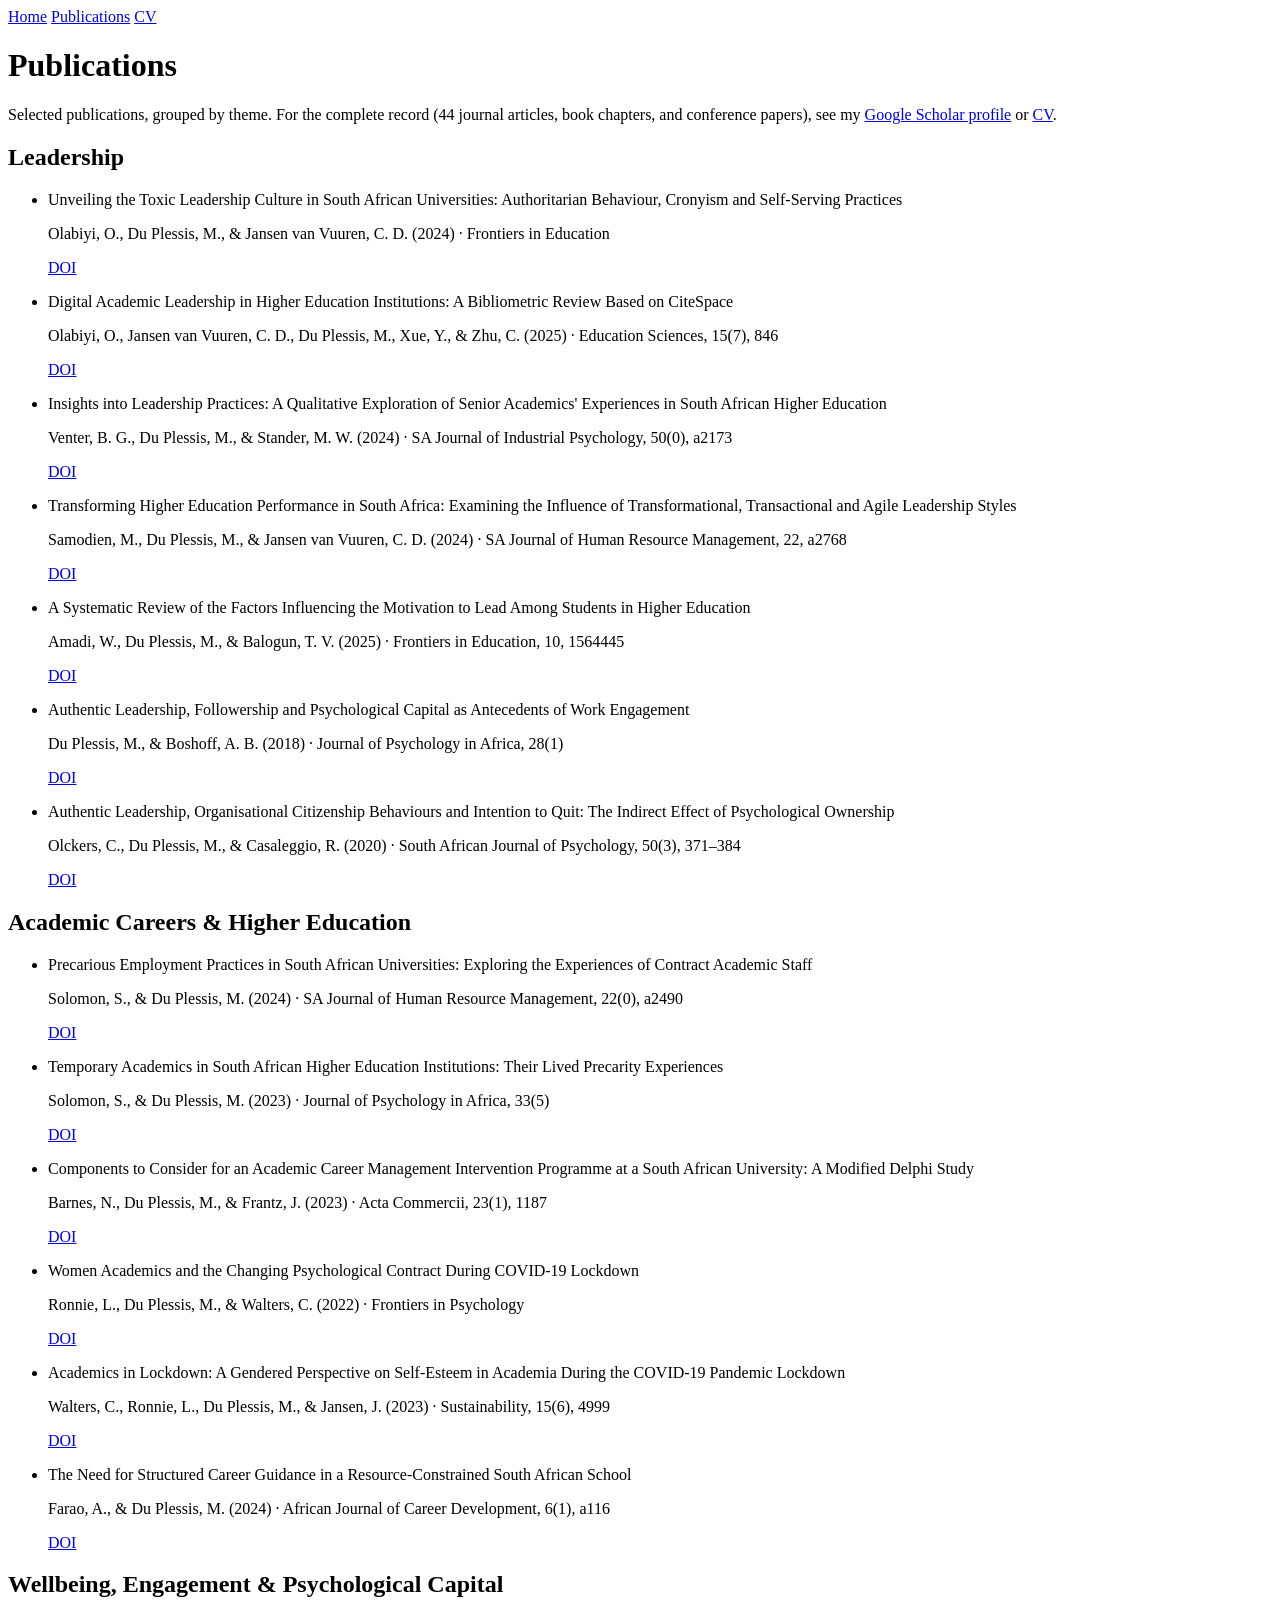
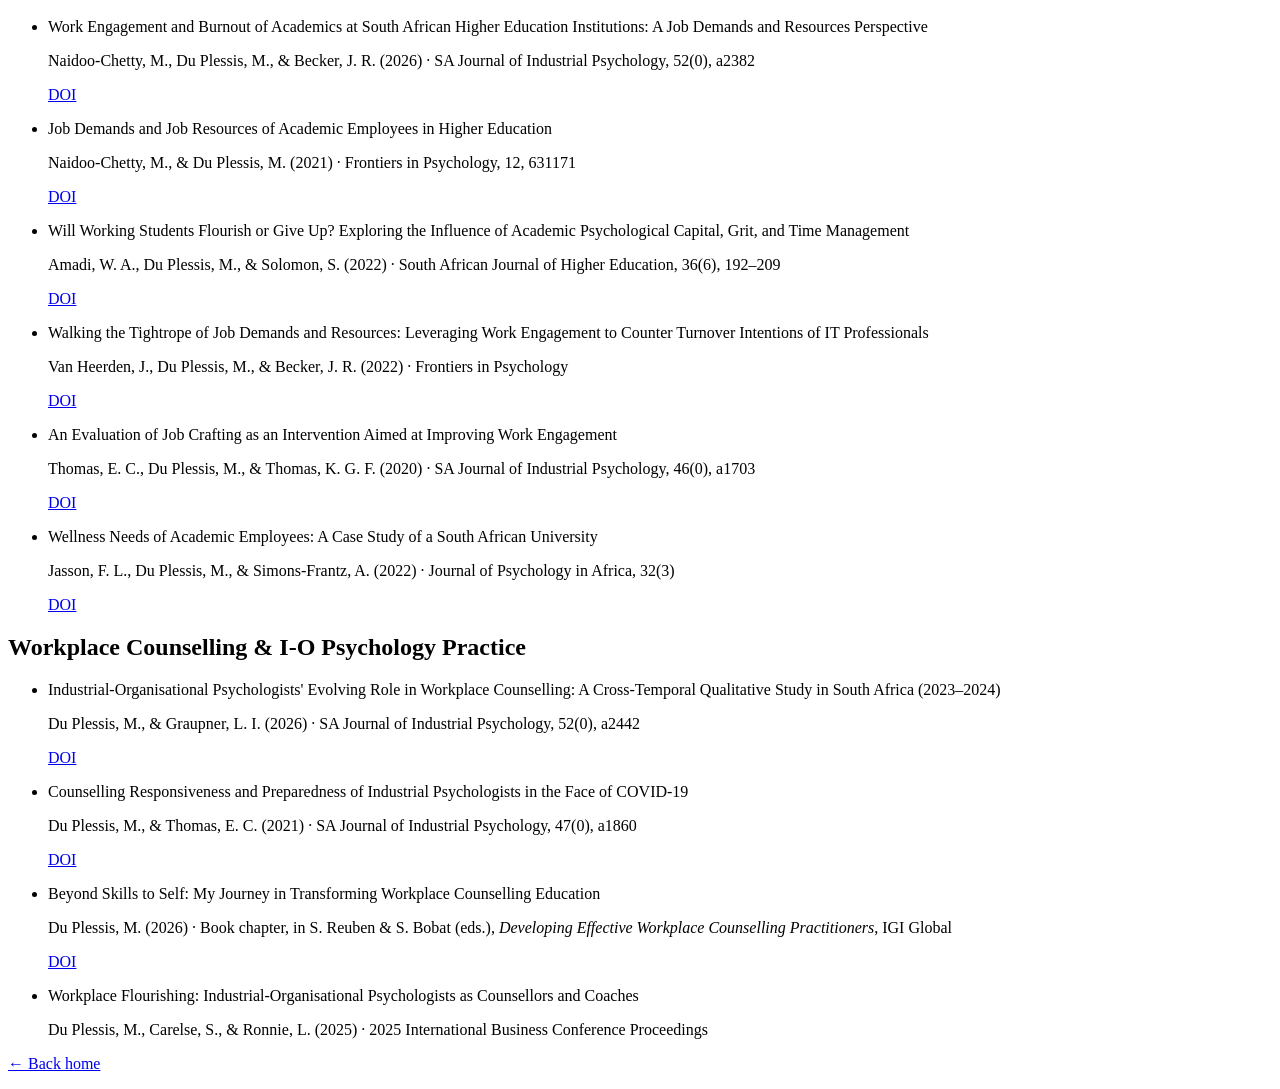
==== publications.html @ 3ef70282 "Initial site" ====
<!DOCTYPE html>
<html lang="en">
<head>
<meta charset="UTF-8">
<meta name="viewport" content="width=device-width, initial-scale=1.0">
<title>Publications — Marieta du Plessis</title>
<meta name="description" content="Selected publications by Marieta du Plessis, grouped by research theme: leadership, academic careers, wellbeing, and workplace counselling.">
<link rel="stylesheet" href="assets/style.css">
</head>
<body>

<header class="site-nav">
  <a href="index.html">Home</a>
  <a href="publications.html" class="active">Publications</a>
  <a href="cv/cv.pdf">CV</a>
</header>

<main>
  <h1>Publications</h1>
  <p>Selected publications, grouped by theme. For the complete record (44 journal
  articles, book chapters, and conference papers), see my
  <a href="https://scholar.google.com/citations?user=EgEWal4AAAAJ&amp;hl=en" target="_blank" rel="noopener">Google Scholar profile</a>
  or <a href="cv/cv.pdf">CV</a>.</p>

  <h2>Leadership</h2>
  <ul class="pub-list">
    <li>
      <p class="pub-title">Unveiling the Toxic Leadership Culture in South African Universities: Authoritarian Behaviour, Cronyism and Self-Serving Practices</p>
      <p class="pub-meta">Olabiyi, O., Du Plessis, M., &amp; Jansen van Vuuren, C. D. (2024) · Frontiers in Education</p>
      <p class="pub-links"><a href="https://doi.org/10.3389/feduc.2024.1446935" target="_blank" rel="noopener">DOI</a></p>
    </li>
    <li>
      <p class="pub-title">Digital Academic Leadership in Higher Education Institutions: A Bibliometric Review Based on CiteSpace</p>
      <p class="pub-meta">Olabiyi, O., Jansen van Vuuren, C. D., Du Plessis, M., Xue, Y., &amp; Zhu, C. (2025) · Education Sciences, 15(7), 846</p>
      <p class="pub-links"><a href="https://doi.org/10.3390/educsci15070846" target="_blank" rel="noopener">DOI</a></p>
    </li>
    <li>
      <p class="pub-title">Insights into Leadership Practices: A Qualitative Exploration of Senior Academics' Experiences in South African Higher Education</p>
      <p class="pub-meta">Venter, B. G., Du Plessis, M., &amp; Stander, M. W. (2024) · SA Journal of Industrial Psychology, 50(0), a2173</p>
      <p class="pub-links"><a href="https://doi.org/10.4102/sajip.v50i0.2173" target="_blank" rel="noopener">DOI</a></p>
    </li>
    <li>
      <p class="pub-title">Transforming Higher Education Performance in South Africa: Examining the Influence of Transformational, Transactional and Agile Leadership Styles</p>
      <p class="pub-meta">Samodien, M., Du Plessis, M., &amp; Jansen van Vuuren, C. D. (2024) · SA Journal of Human Resource Management, 22, a2768</p>
      <p class="pub-links"><a href="https://doi.org/10.4102/sajhrm.v22i0.2768" target="_blank" rel="noopener">DOI</a></p>
    </li>
    <li>
      <p class="pub-title">A Systematic Review of the Factors Influencing the Motivation to Lead Among Students in Higher Education</p>
      <p class="pub-meta">Amadi, W., Du Plessis, M., &amp; Balogun, T. V. (2025) · Frontiers in Education, 10, 1564445</p>
      <p class="pub-links"><a href="https://doi.org/10.3389/feduc.2025.1564445" target="_blank" rel="noopener">DOI</a></p>
    </li>
    <li>
      <p class="pub-title">Authentic Leadership, Followership and Psychological Capital as Antecedents of Work Engagement</p>
      <p class="pub-meta">Du Plessis, M., &amp; Boshoff, A. B. (2018) · Journal of Psychology in Africa, 28(1)</p>
      <p class="pub-links"><a href="http://dx.doi.org/10.1080/14330237.2018.1438832" target="_blank" rel="noopener">DOI</a></p>
    </li>
    <li>
      <p class="pub-title">Authentic Leadership, Organisational Citizenship Behaviours and Intention to Quit: The Indirect Effect of Psychological Ownership</p>
      <p class="pub-meta">Olckers, C., Du Plessis, M., &amp; Casaleggio, R. (2020) · South African Journal of Psychology, 50(3), 371–384</p>
      <p class="pub-links"><a href="https://doi.org/10.1177/0081246319891658" target="_blank" rel="noopener">DOI</a></p>
    </li>
  </ul>

  <h2>Academic Careers &amp; Higher Education</h2>
  <ul class="pub-list">
    <li>
      <p class="pub-title">Precarious Employment Practices in South African Universities: Exploring the Experiences of Contract Academic Staff</p>
      <p class="pub-meta">Solomon, S., &amp; Du Plessis, M. (2024) · SA Journal of Human Resource Management, 22(0), a2490</p>
      <p class="pub-links"><a href="https://doi.org/10.4102/sajhrm.v22i0.2490" target="_blank" rel="noopener">DOI</a></p>
    </li>
    <li>
      <p class="pub-title">Temporary Academics in South African Higher Education Institutions: Their Lived Precarity Experiences</p>
      <p class="pub-meta">Solomon, S., &amp; Du Plessis, M. (2023) · Journal of Psychology in Africa, 33(5)</p>
      <p class="pub-links"><a href="https://doi.org/10.1080/14330237.2023.2258001" target="_blank" rel="noopener">DOI</a></p>
    </li>
    <li>
      <p class="pub-title">Components to Consider for an Academic Career Management Intervention Programme at a South African University: A Modified Delphi Study</p>
      <p class="pub-meta">Barnes, N., Du Plessis, M., &amp; Frantz, J. (2023) · Acta Commercii, 23(1), 1187</p>
      <p class="pub-links"><a href="https://doi.org/10.4102/ac.v23i1.1187" target="_blank" rel="noopener">DOI</a></p>
    </li>
    <li>
      <p class="pub-title">Women Academics and the Changing Psychological Contract During COVID-19 Lockdown</p>
      <p class="pub-meta">Ronnie, L., Du Plessis, M., &amp; Walters, C. (2022) · Frontiers in Psychology</p>
      <p class="pub-links"><a href="https://doi.org/10.3389/fpsyg.2022.940953" target="_blank" rel="noopener">DOI</a></p>
    </li>
    <li>
      <p class="pub-title">Academics in Lockdown: A Gendered Perspective on Self-Esteem in Academia During the COVID-19 Pandemic Lockdown</p>
      <p class="pub-meta">Walters, C., Ronnie, L., Du Plessis, M., &amp; Jansen, J. (2023) · Sustainability, 15(6), 4999</p>
      <p class="pub-links"><a href="https://doi.org/10.3390/su15064999" target="_blank" rel="noopener">DOI</a></p>
    </li>
    <li>
      <p class="pub-title">The Need for Structured Career Guidance in a Resource-Constrained South African School</p>
      <p class="pub-meta">Farao, A., &amp; Du Plessis, M. (2024) · African Journal of Career Development, 6(1), a116</p>
      <p class="pub-links"><a href="https://doi.org/10.4102/ajcd.v6i1.116" target="_blank" rel="noopener">DOI</a></p>
    </li>
  </ul>

  <h2>Wellbeing, Engagement &amp; Psychological Capital</h2>
  <ul class="pub-list">
    <li>
      <p class="pub-title">Work Engagement and Burnout of Academics at South African Higher Education Institutions: A Job Demands and Resources Perspective</p>
      <p class="pub-meta">Naidoo-Chetty, M., Du Plessis, M., &amp; Becker, J. R. (2026) · SA Journal of Industrial Psychology, 52(0), a2382</p>
      <p class="pub-links"><a href="https://doi.org/10.4102/sajip.v52i0.2382" target="_blank" rel="noopener">DOI</a></p>
    </li>
    <li>
      <p class="pub-title">Job Demands and Job Resources of Academic Employees in Higher Education</p>
      <p class="pub-meta">Naidoo-Chetty, M., &amp; Du Plessis, M. (2021) · Frontiers in Psychology, 12, 631171</p>
      <p class="pub-links"><a href="https://doi.org/10.3389/fpsyg.2021.631171" target="_blank" rel="noopener">DOI</a></p>
    </li>
    <li>
      <p class="pub-title">Will Working Students Flourish or Give Up? Exploring the Influence of Academic Psychological Capital, Grit, and Time Management</p>
      <p class="pub-meta">Amadi, W. A., Du Plessis, M., &amp; Solomon, S. (2022) · South African Journal of Higher Education, 36(6), 192–209</p>
      <p class="pub-links"><a href="https://doi.org/10.20853/36-6-4486" target="_blank" rel="noopener">DOI</a></p>
    </li>
    <li>
      <p class="pub-title">Walking the Tightrope of Job Demands and Resources: Leveraging Work Engagement to Counter Turnover Intentions of IT Professionals</p>
      <p class="pub-meta">Van Heerden, J., Du Plessis, M., &amp; Becker, J. R. (2022) · Frontiers in Psychology</p>
      <p class="pub-links"><a href="https://doi.org/10.3389/fpsyg.2022.660308" target="_blank" rel="noopener">DOI</a></p>
    </li>
    <li>
      <p class="pub-title">An Evaluation of Job Crafting as an Intervention Aimed at Improving Work Engagement</p>
      <p class="pub-meta">Thomas, E. C., Du Plessis, M., &amp; Thomas, K. G. F. (2020) · SA Journal of Industrial Psychology, 46(0), a1703</p>
      <p class="pub-links"><a href="https://doi.org/10.4102/sajip.v46i0.1703" target="_blank" rel="noopener">DOI</a></p>
    </li>
    <li>
      <p class="pub-title">Wellness Needs of Academic Employees: A Case Study of a South African University</p>
      <p class="pub-meta">Jasson, F. L., Du Plessis, M., &amp; Simons-Frantz, A. (2022) · Journal of Psychology in Africa, 32(3)</p>
      <p class="pub-links"><a href="https://doi.org/10.1080/14330237.2022.2031628" target="_blank" rel="noopener">DOI</a></p>
    </li>
  </ul>

  <h2>Workplace Counselling &amp; I-O Psychology Practice</h2>
  <ul class="pub-list">
    <li>
      <p class="pub-title">Industrial-Organisational Psychologists' Evolving Role in Workplace Counselling: A Cross-Temporal Qualitative Study in South Africa (2023–2024)</p>
      <p class="pub-meta">Du Plessis, M., &amp; Graupner, L. I. (2026) · SA Journal of Industrial Psychology, 52(0), a2442</p>
      <p class="pub-links"><a href="https://doi.org/10.4102/sajip.v5210.2442" target="_blank" rel="noopener">DOI</a></p>
    </li>
    <li>
      <p class="pub-title">Counselling Responsiveness and Preparedness of Industrial Psychologists in the Face of COVID-19</p>
      <p class="pub-meta">Du Plessis, M., &amp; Thomas, E. C. (2021) · SA Journal of Industrial Psychology, 47(0), a1860</p>
      <p class="pub-links"><a href="https://doi.org/10.4102/sajip.v47i0.1860" target="_blank" rel="noopener">DOI</a></p>
    </li>
    <li>
      <p class="pub-title">Beyond Skills to Self: My Journey in Transforming Workplace Counselling Education</p>
      <p class="pub-meta">Du Plessis, M. (2026) · Book chapter, in S. Reuben &amp; S. Bobat (eds.), <em>Developing Effective Workplace Counselling Practitioners</em>, IGI Global</p>
      <p class="pub-links"><a href="https://doi.org.za/10.4018/979-8-3373-5987-8" target="_blank" rel="noopener">DOI</a></p>
    </li>
    <li>
      <p class="pub-title">Workplace Flourishing: Industrial-Organisational Psychologists as Counsellors and Coaches</p>
      <p class="pub-meta">Du Plessis, M., Carelse, S., &amp; Ronnie, L. (2025) · 2025 International Business Conference Proceedings</p>
    </li>
  </ul>

</main>

<footer>
  <p><a href="index.html">&larr; Back home</a></p>
</footer>

</body>
</html>
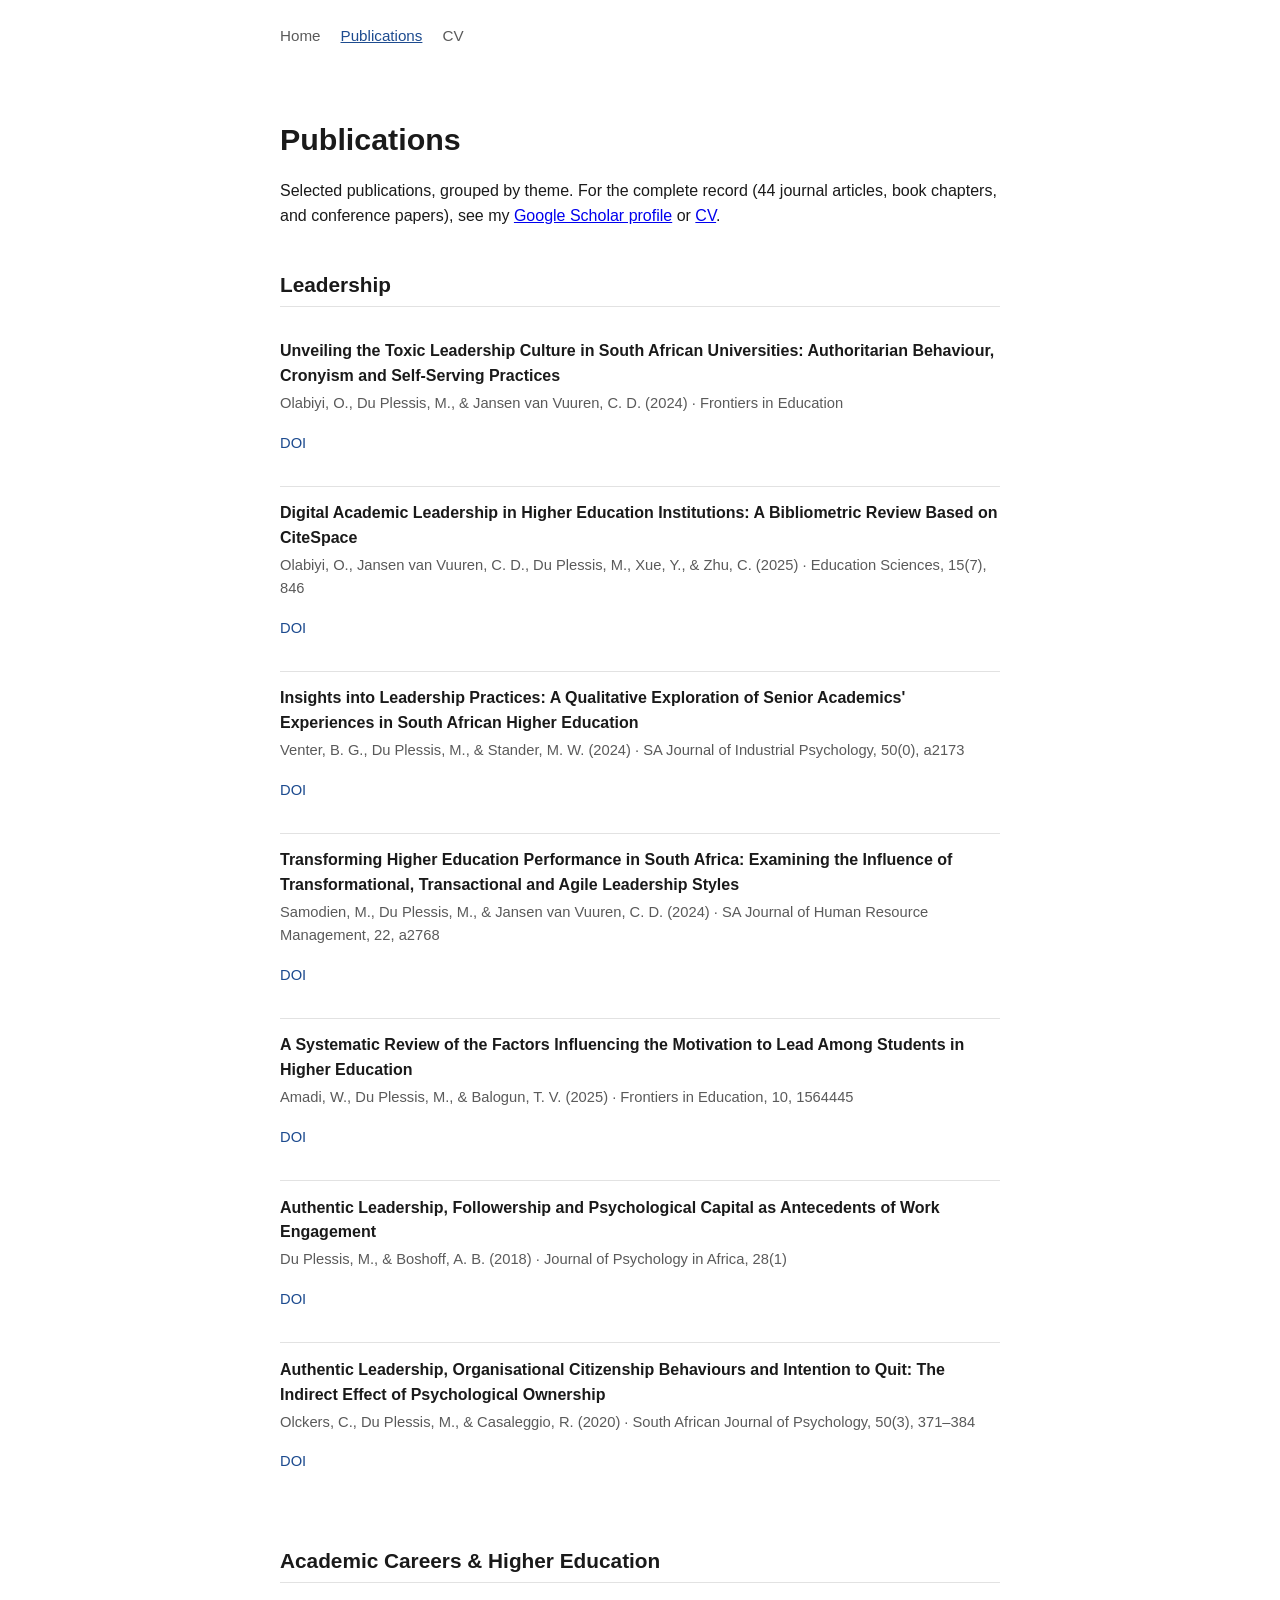
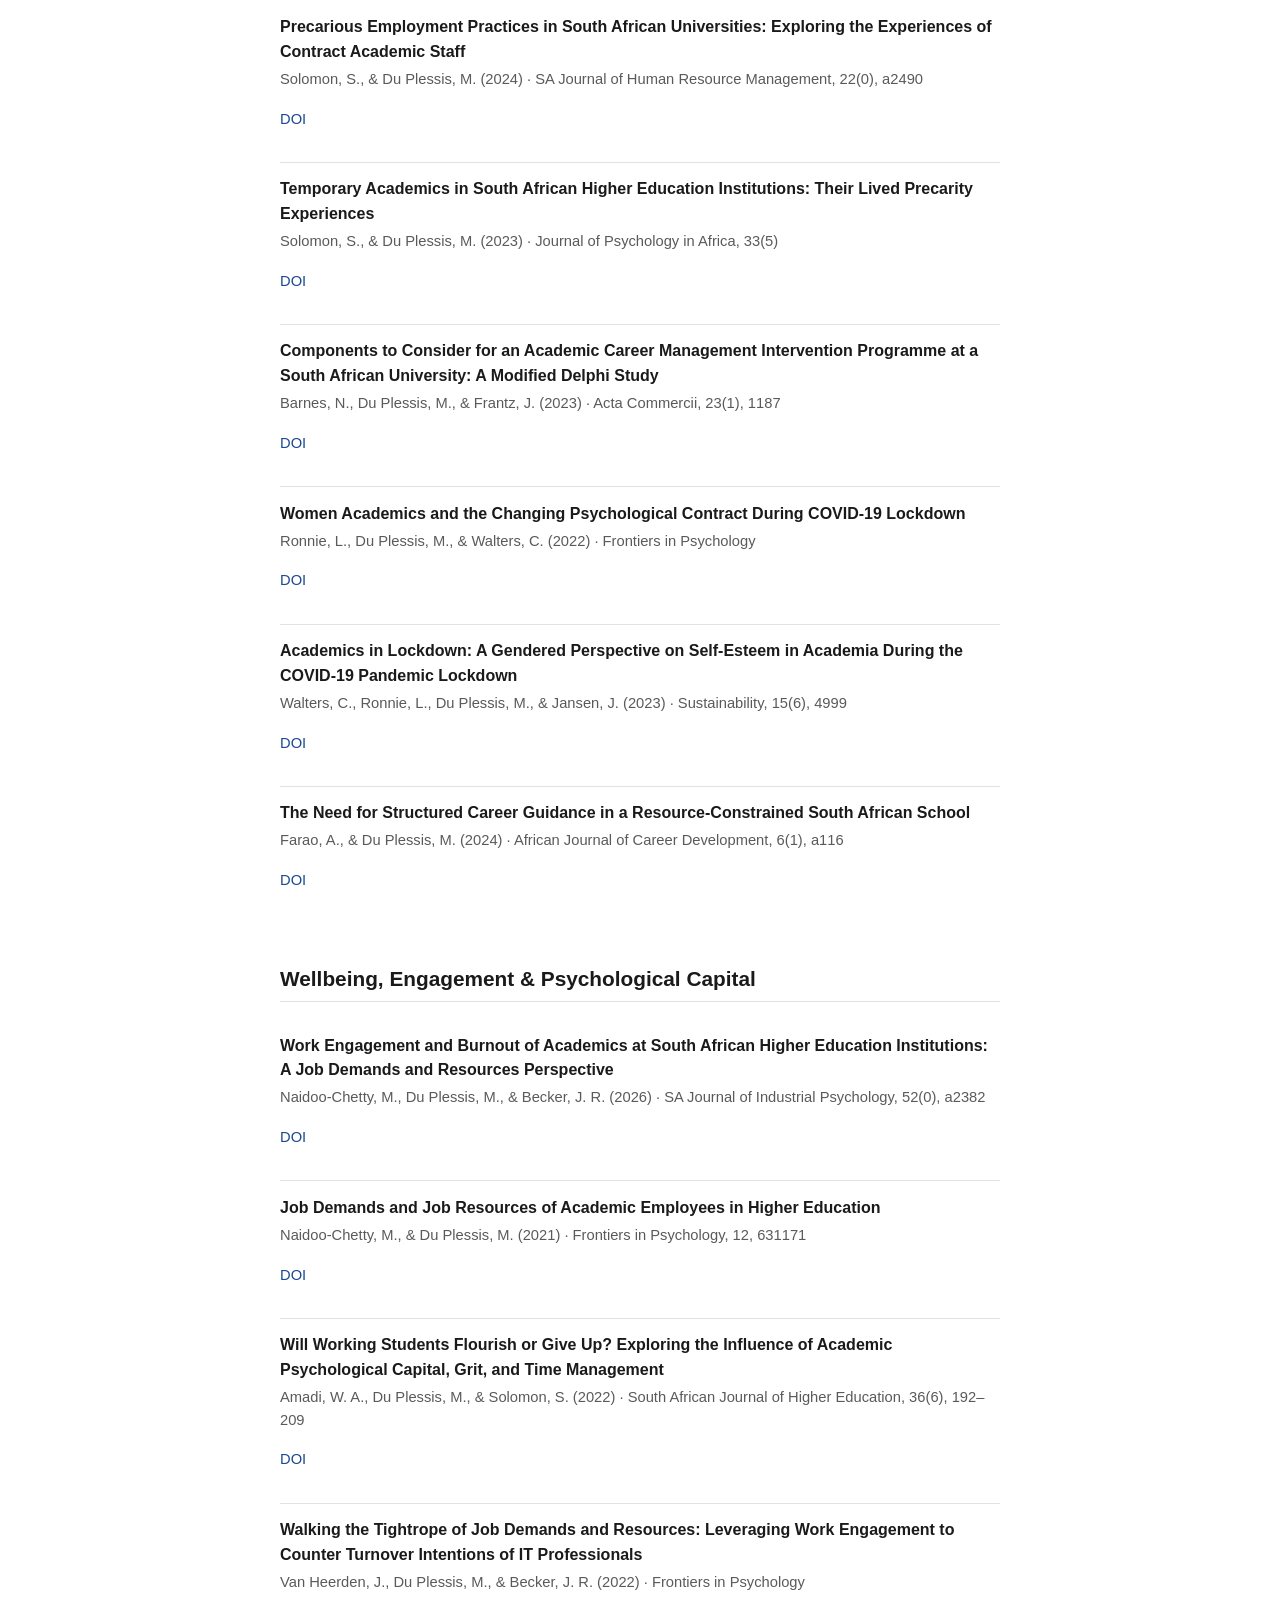
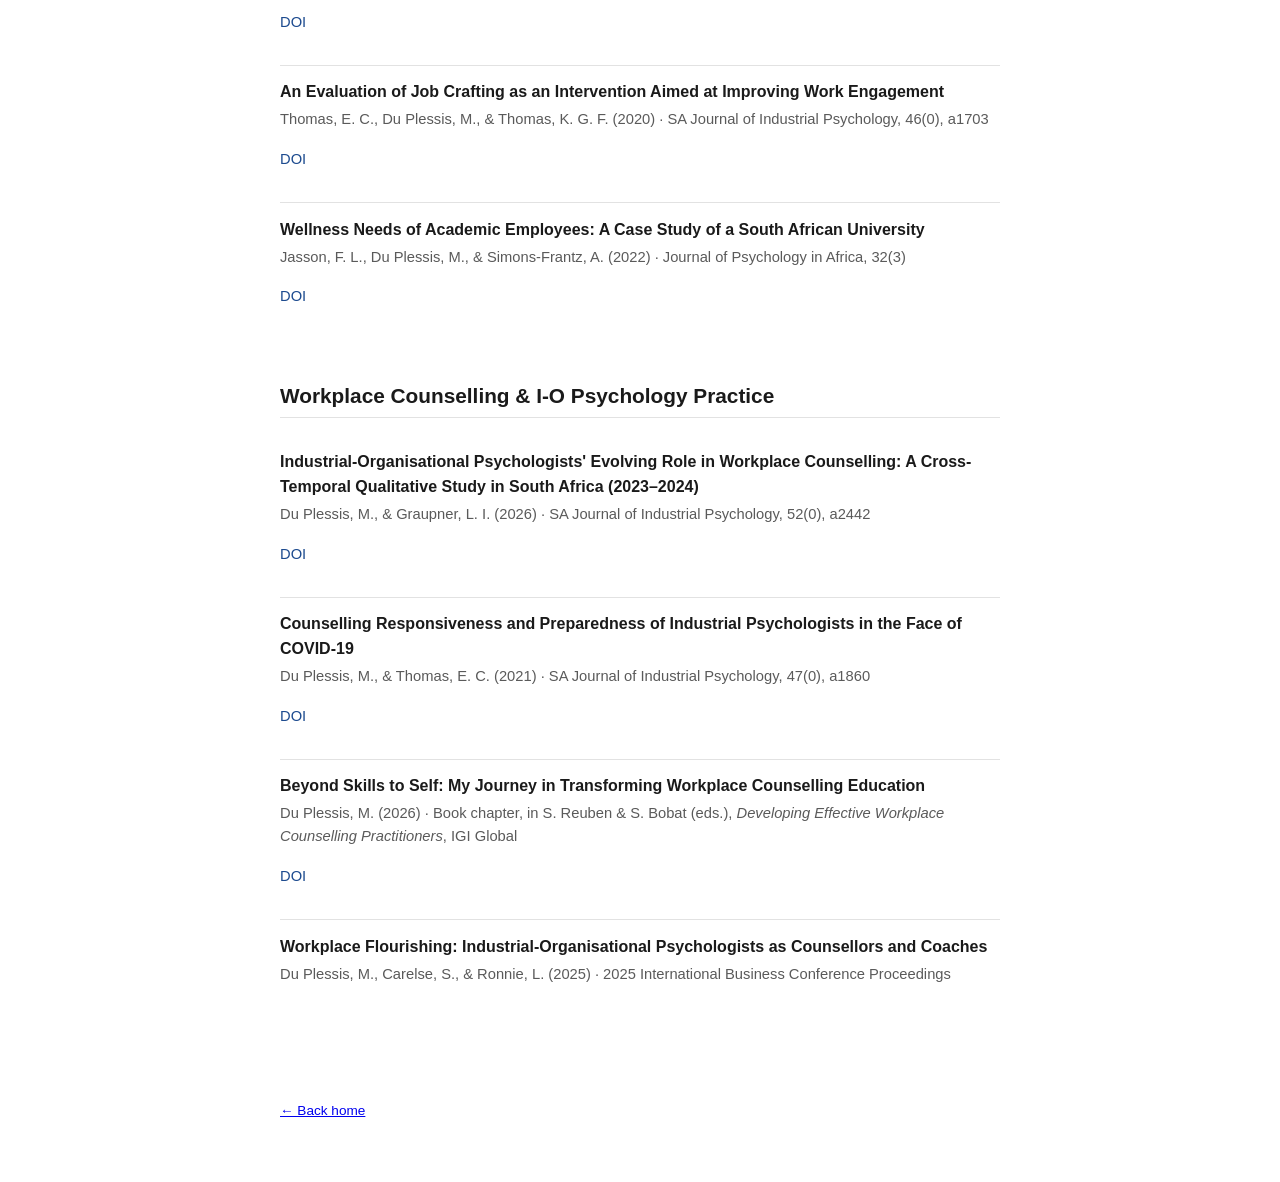
==== commit 1824ea57: "Fix asset paths" ====
--- a/publications.html
+++ b/publications.html
@@ -5,14 +5,14 @@
 <meta name="viewport" content="width=device-width, initial-scale=1.0">
 <title>Publications — Marieta du Plessis</title>
 <meta name="description" content="Selected publications by Marieta du Plessis, grouped by research theme: leadership, academic careers, wellbeing, and workplace counselling.">
-<link rel="stylesheet" href="assets/style.css">
+<link rel="stylesheet" href="style.css">
 </head>
 <body>
 
 <header class="site-nav">
   <a href="index.html">Home</a>
   <a href="publications.html" class="active">Publications</a>
-  <a href="cv/cv.pdf">CV</a>
+  <a href="cv.pdf">CV</a>
 </header>
 
 <main>
@@ -20,7 +20,7 @@
   <p>Selected publications, grouped by theme. For the complete record (44 journal
   articles, book chapters, and conference papers), see my
   <a href="https://scholar.google.com/citations?user=EgEWal4AAAAJ&amp;hl=en" target="_blank" rel="noopener">Google Scholar profile</a>
-  or <a href="cv/cv.pdf">CV</a>.</p>
+  or <a href="cv.pdf">CV</a>.</p>
 
   <h2>Leadership</h2>
   <ul class="pub-list">
--- a/style.css
+++ b/style.css
@@ -0,0 +1,187 @@
+/* Minimal, portable stylesheet — one file, no build step, no dependencies. */
+
+:root {
+  --max-width: 720px;
+  --text: #1a1a1a;
+  --muted: #5a5a5a;
+  --bg: #ffffff;
+  --accent: #1d4b8f;
+  --border: #e2e2e2;
+  --font: -apple-system, BlinkMacSystemFont, "Segoe UI", Helvetica, Arial, sans-serif;
+}
+
+* { box-sizing: border-box; }
+
+body {
+  margin: 0;
+  padding: 0 1.25rem;
+  font-family: var(--font);
+  color: var(--text);
+  background: var(--bg);
+  line-height: 1.55;
+}
+
+main {
+  max-width: var(--max-width);
+  margin: 0 auto;
+  padding: 3rem 0 4rem;
+}
+
+header.site-nav {
+  max-width: var(--max-width);
+  margin: 0 auto;
+  padding-top: 1.5rem;
+  display: flex;
+  gap: 1.25rem;
+  font-size: 0.95rem;
+}
+
+header.site-nav a {
+  color: var(--muted);
+  text-decoration: none;
+}
+
+header.site-nav a:hover,
+header.site-nav a.active {
+  color: var(--accent);
+  text-decoration: underline;
+}
+
+h1 {
+  font-size: 1.9rem;
+  margin-bottom: 0.25rem;
+}
+
+h2 {
+  font-size: 1.3rem;
+  margin-top: 2.5rem;
+  border-bottom: 1px solid var(--border);
+  padding-bottom: 0.35rem;
+}
+
+.tagline {
+  font-size: 1.1rem;
+  color: var(--muted);
+  margin-top: 0;
+}
+
+.profile {
+  display: flex;
+  gap: 1.5rem;
+  align-items: flex-start;
+  flex-wrap: wrap;
+  margin-bottom: 1.5rem;
+}
+
+.profile img {
+  width: 140px;
+  height: 140px;
+  object-fit: cover;
+  border-radius: 8px;
+  flex-shrink: 0;
+  background: #f0f0f0;
+}
+
+.profile-text {
+  flex: 1;
+  min-width: 240px;
+}
+
+.position {
+  color: var(--muted);
+  margin: 0.15rem 0 0.9rem;
+}
+
+.identifiers {
+  display: flex;
+  flex-wrap: wrap;
+  gap: 0.6rem 1rem;
+  padding: 0;
+  margin: 0.5rem 0 0;
+  list-style: none;
+}
+
+.identifiers a {
+  color: var(--accent);
+  text-decoration: none;
+  font-size: 0.95rem;
+  border: 1px solid var(--border);
+  padding: 0.3rem 0.7rem;
+  border-radius: 999px;
+}
+
+.identifiers a:hover {
+  background: var(--accent);
+  color: #fff;
+  border-color: var(--accent);
+}
+
+.narrative {
+  margin-top: 1.75rem;
+  color: var(--text);
+}
+
+ul.pub-list {
+  list-style: none;
+  padding: 0;
+  margin: 1rem 0;
+}
+
+ul.pub-list li {
+  padding: 0.9rem 0;
+  border-bottom: 1px solid var(--border);
+}
+
+ul.pub-list li:last-child {
+  border-bottom: none;
+}
+
+.pub-title {
+  font-weight: 600;
+  margin: 0 0 0.2rem;
+}
+
+.pub-meta {
+  color: var(--muted);
+  font-size: 0.92rem;
+  margin: 0 0 0.4rem;
+}
+
+.pub-links a {
+  margin-right: 0.9rem;
+  font-size: 0.92rem;
+  color: var(--accent);
+  text-decoration: none;
+}
+
+.pub-links a:hover {
+  text-decoration: underline;
+}
+
+footer {
+  max-width: var(--max-width);
+  margin: 0 auto;
+  padding-bottom: 3rem;
+  color: var(--muted);
+  font-size: 0.85rem;
+}
+
+.cv-download {
+  display: inline-block;
+  margin-top: 0.5rem;
+  padding: 0.55rem 1.1rem;
+  background: var(--accent);
+  color: #fff;
+  text-decoration: none;
+  border-radius: 6px;
+  font-size: 0.95rem;
+}
+
+.cv-download:hover {
+  opacity: 0.9;
+}
+
+@media (max-width: 480px) {
+  .profile { flex-direction: column; align-items: center; text-align: center; }
+  .identifiers { justify-content: center; }
+}
